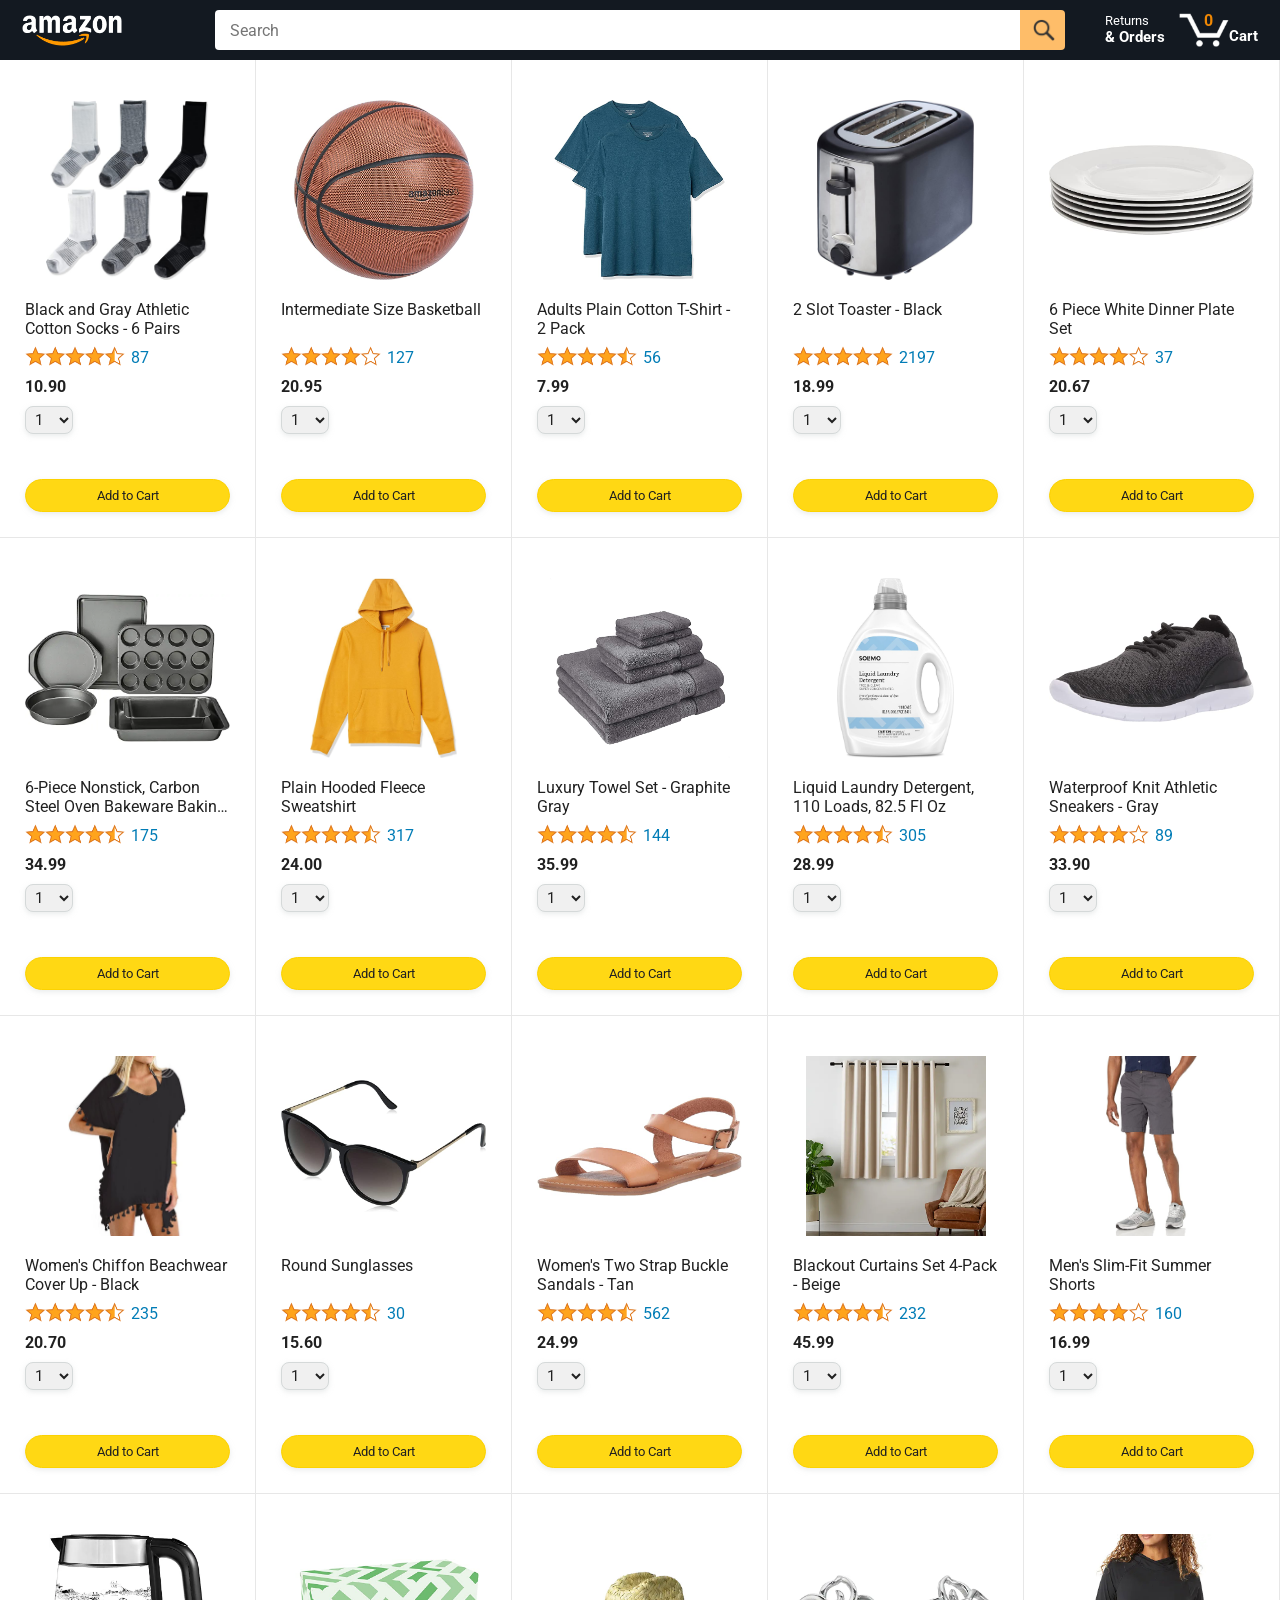
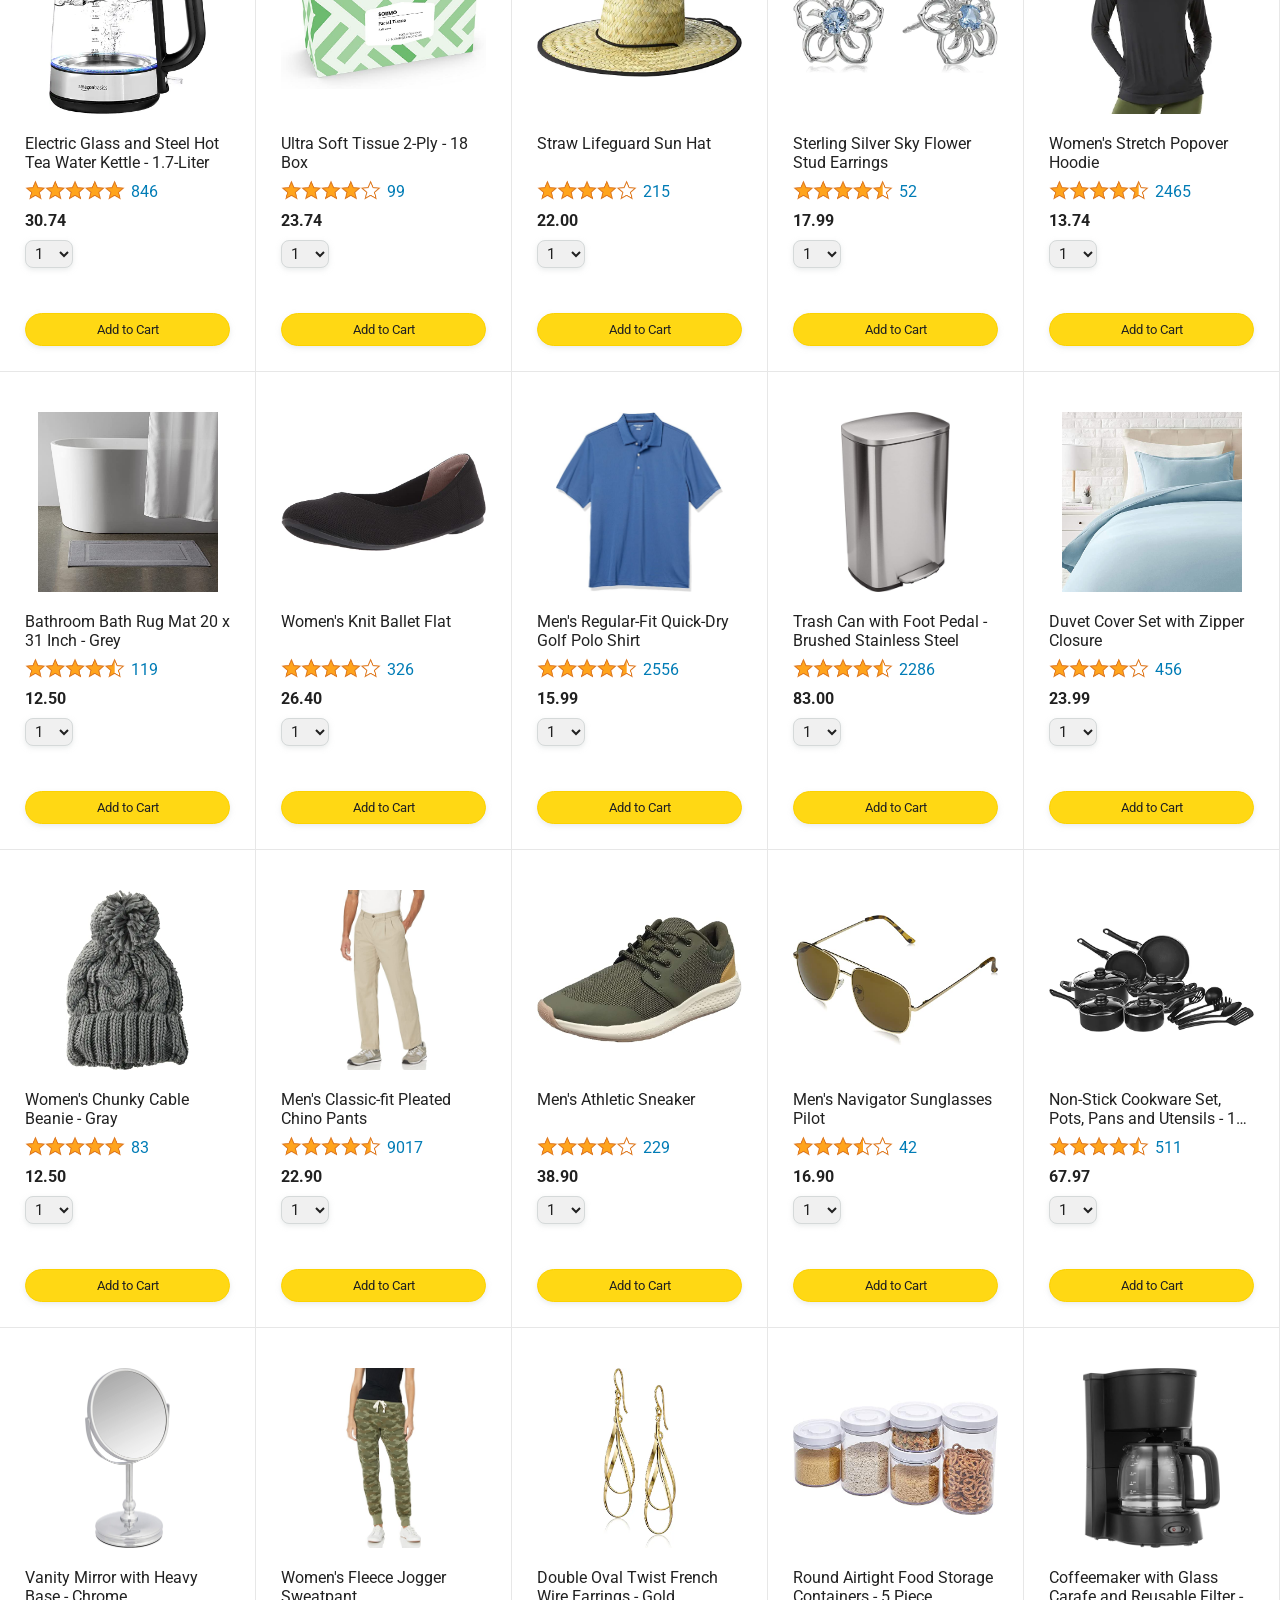
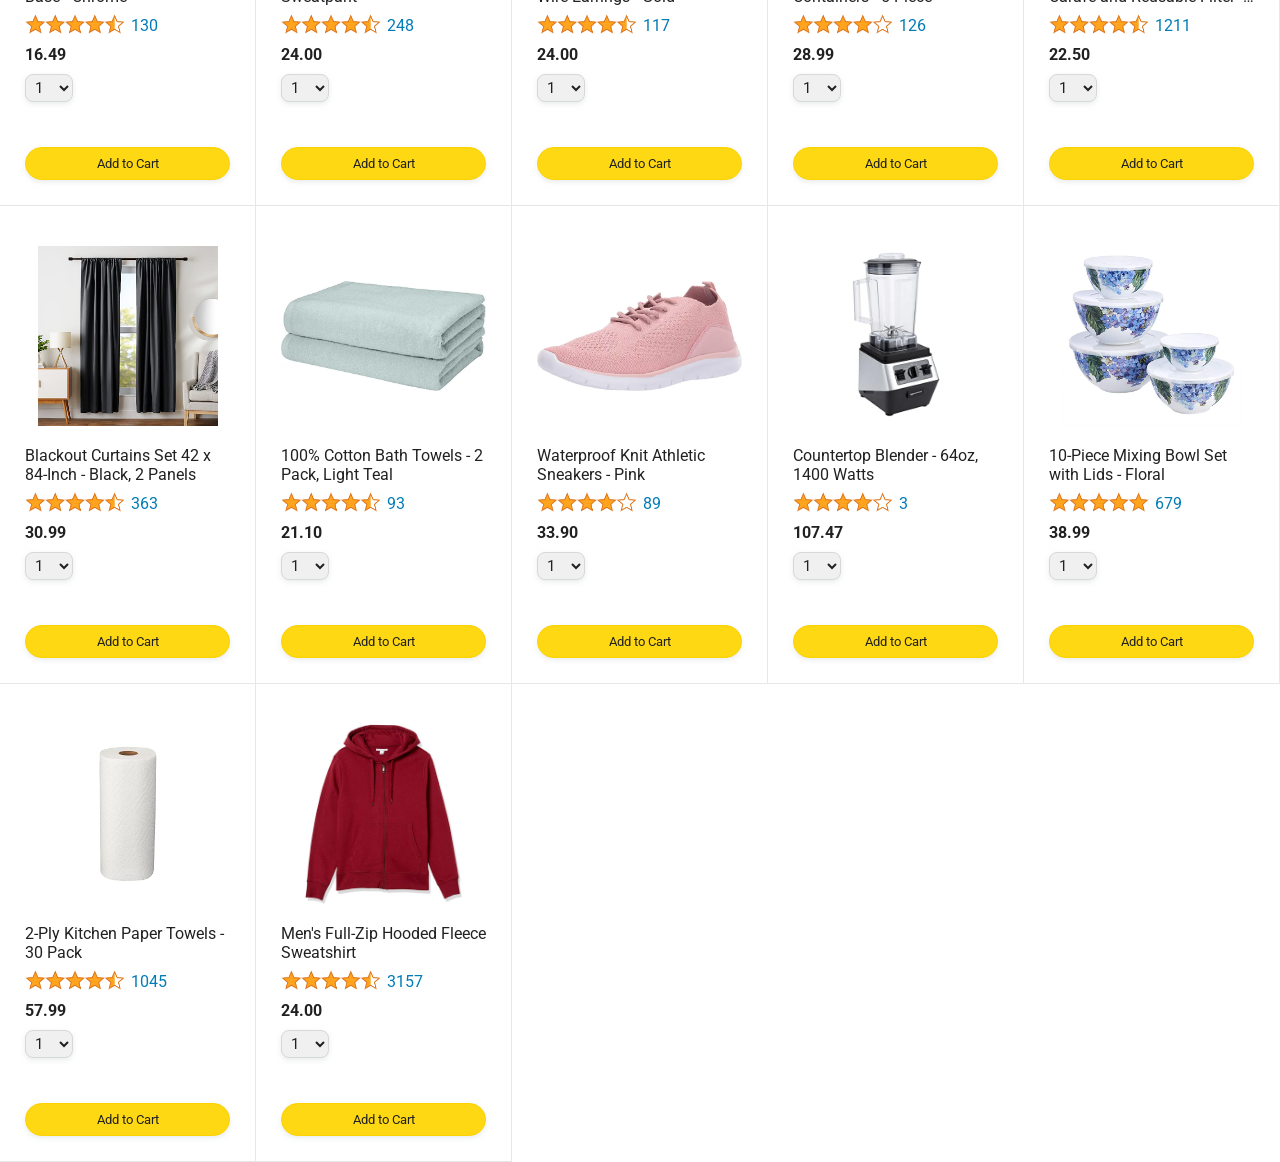
==== amazon.html @ 9e22f85b "clean project final" ====
<!DOCTYPE html>
<html>
  <head>
    <title>Amazon Project</title>

    <!-- This code is needed for responsive design to work.
      (Responsive design = make the website look good on
      smaller screen sizes like a phone or a tablet). -->
    <meta name="viewport" content="width=device-width, initial-scale=1">

    <!-- Load a font called Roboto from Google Fonts. -->
    <link rel="preconnect" href="https://fonts.googleapis.com">
    <link rel="preconnect" href="https://fonts.gstatic.com" crossorigin>
    <link href="https://fonts.googleapis.com/css2?family=Roboto:wght@400;500;700&display=swap" rel="stylesheet">

    <!-- Here are the CSS files for this page. -->
    <link rel="stylesheet" href="styles/shared/general.css">
    <link rel="stylesheet" href="styles/shared/amazon-header.css">
    <link rel="stylesheet" href="styles/pages/amazon.css">
    <link rel="icon" type="icone/image-x" href="images/amazon-mobile-logo-white.png">
  </head>
  <body>

    <div class="amazon-header">

      <div class="amazon-header-left-section" title="amazon lest header">
        <a href="amazon.html" class="header-link">
          <img class="amazon-logo"
            src="images/amazon-logo-white.png">
          <img class="amazon-mobile-logo"
            src="images/amazon-mobile-logo-white.png">
        </a>
      </div>

      <div class="amazon-header-middle-section">
        <input class="search-bar" type="text" placeholder="Search">

        <button class="search-button">
          <img class="search-icon" src="images/icons/search-icon.png">
        </button>
      </div>

      <div class="amazon-header-right-section">
        <a class="orders-link header-link" href="orders.html">
          <span class="returns-text">Returns</span>
          <span class="orders-text">& Orders</span>
        </a>

        <a class="cart-link header-link" href="checkout.html">
          <img class="cart-icon" src="images/icons/cart-icon.png">
          <div class="cart-quantity js-cart-quantity">0</div>
          <div class="cart-text">Cart</div>
        </a>
      </div>
    </div>
    
    <div class="main">
      <div class="products-grid js-products-grid">

        <!--
        
        here is all replaced by the javascript code with in a class js-products-grid


        <div class="product-container">
          <div class="product-image-container">
            <img class="product-image"
              src="images/products/athletic-cotton-socks-6-pairs.jpg">
          </div>

          <div class="product-name limit-text-to-2-lines">
            Black and Gray Athletic Cotton Socks - 6 Pairs
          </div>

          <div class="product-rating-container">
            <img class="product-rating-stars"
              src="images/ratings/rating-45.png">
            <div class="product-rating-count link-primary">
              87
            </div>
          </div>

          <div class="product-price">
            $10.90
          </div>

          <div class="product-quantity-container">
            <select>
              <option selected value="1">1</option>
              <option value="2">2</option>
              <option value="3">3</option>
              <option value="4">4</option>
              <option value="5">5</option>
              <option value="6">6</option>
              <option value="7">7</option>
              <option value="8">8</option>
              <option value="9">9</option>
              <option value="10">10</option>
            </select>
          </div>

          <div class="product-spacer"></div>

          <div class="added-to-cart">
            <img src="images/icons/checkmark.png">
            Added
          </div>

          <button class="add-to-cart-button button-primary">
            Add to Cart
          </button>
        </div>

        <div class="product-container">
          <div class="product-image-container">
            <img class="product-image"
              src="images/products/intermediate-composite-basketball.jpg">
          </div>

          <div class="product-name limit-text-to-2-lines">
            Intermediate Size Basketball
          </div>

          <div class="product-rating-container">
            <img class="product-rating-stars"
              src="images/ratings/rating-40.png">
            <div class="product-rating-count link-primary">
              127
            </div>
          </div>

          <div class="product-price">
            $20.95
          </div>

          <div class="product-quantity-container">
            <select>
              <option selected value="1">1</option>
              <option value="2">2</option>
              <option value="3">3</option>
              <option value="4">4</option>
              <option value="5">5</option>
              <option value="6">6</option>
              <option value="7">7</option>
              <option value="8">8</option>
              <option value="9">9</option>
              <option value="10">10</option>
            </select>
          </div>

          <div class="product-spacer"></div>

          <div class="added-to-cart">
            <img src="images/icons/checkmark.png">
            Added
          </div>

          <button class="add-to-cart-button button-primary">
            Add to Cart
          </button>
        </div>
      -->



    
        
     </div>
      
    </div>
  <!--<script src="data/carts.js"></script>-->  
<!--<script src="data/products.js" ></script>-->
    <script type="module" src="scripts/amazon.js"></script>
  </body>
</html>
---- styles/shared/general.css ----
body {
  font-family: Roboto, Arial;
  color: rgb(33, 33, 33);
  /* The <body> element has a default margin of 8px
     on all sides. This removes the default margins. */
  margin: 0;
}

/* <p> elements have a default margin on the top
   and bottom. This removes the default margins. */
p {
  margin: 0;
}

button {
  cursor: pointer;
}

select {
  cursor: pointer;
}

input, select, button {
  font-family: Roboto, Arial;
}

.button-primary {
  color: rgb(33, 33, 33);
  background-color: rgb(255, 216, 20);
  border: 1px solid rgb(252, 210, 0);
  border-radius: 8px;
  cursor: pointer;
  box-shadow: 0 2px 5px rgba(213, 217, 217, 0.5);
}

.button-primary:hover {
  background-color: rgb(247, 202, 0);
  border: 1px solid rgb(242, 194, 0);
}

.button-primary:active {
  background: rgb(255, 216, 20);
  border-color: rgb(252, 210, 0);
  box-shadow: none;
}

.button-secondary {
  color: rgb(33, 33, 33);
  background: white;
  border: 1px solid rgb(213, 217, 217);
  border-radius: 8px;
  cursor: pointer;
  box-shadow: 0 2px 5px rgba(213, 217, 217, 0.5);
}

.button-secondary:hover {
  background-color: rgb(247, 250, 250);
}

.button-secondary:active {
  background-color: rgb(237, 253, 255);
  box-shadow: none;
}

/* These styles will limit text to 2 lines. Anything
   beyond 2 lines will be replaced with "..."
   You can find this code by using an A.I. tool or by
   searching in Google.
   https://css-tricks.com/almanac/properties/l/line-clamp/ */
.limit-text-to-2-lines {
  display: -webkit-box;
  -webkit-line-clamp: 2;
  -webkit-box-orient: vertical;
  overflow: hidden;
}

.link-primary {
  color: rgb(1, 124, 182);
  cursor: pointer;
}

.link-primary:hover {
  color: rgb(196, 80, 0);
}

/* Styles for dropdown selectors. */
select {
  color: rgb(33, 33, 33);
  background-color: rgb(240, 240, 240);
  border: 1px solid rgb(213, 217, 217);
  border-radius: 8px;
  padding: 3px 5px;
  font-size: 15px;
  cursor: pointer;
  box-shadow: 0 2px 5px rgba(213, 217, 217, 0.5);
}

select:focus,
input:focus {
  outline: 2px solid rgb(255, 153, 0);
}
---- styles/shared/amazon-header.css ----
.amazon-header {
  background-color: rgb(19, 25, 33);
  color:white;
  padding-left: 15px;
  padding-right: 15px;

  display: flex;
  align-items: center;
  justify-content: space-between;

  position: fixed;
  top: 0;
  left: 0;
  right: 0;
  height: 60px;
}

.amazon-header-left-section {
  width: 180px;
}

@media (max-width: 800px) {
  .amazon-header-left-section {
    width: unset;
  }
}

.header-link {
  display: inline-block;
  padding: 6px;
  border-radius: 2px;
  cursor: pointer;
  text-decoration: none;
  border: 1px solid rgba(0, 0, 0, 0);
}

.header-link:hover {
  border: 1px solid white;
}

.amazon-logo {
  width: 100px;
  margin-top: 5px;
}

.amazon-mobile-logo {
  display: none;
}

@media (max-width: 575px) {
  .amazon-logo {
    display: none;
  }

  .amazon-mobile-logo {
    display: block;
    height: 35px;
    margin-top: 5px;
  }
}

.amazon-header-middle-section {
  flex: 1;
  max-width: 850px;
  margin-left: 10px;
  margin-right: 10px;
  display: flex;
}

.search-bar {
  flex: 1;
  width: 0;
  font-size: 16px;
  height: 38px;
  padding-left: 15px;
  border: none;
  border-top-left-radius: 4px;
  border-bottom-left-radius: 4px;
  border-top-right-radius: 0;
  border-bottom-right-radius: 0;
}

.search-button {
  background-color: rgb(254, 189, 105);
  border: none;
  width: 45px;
  height: 40px;
  border-top-right-radius: 4px;
  border-bottom-right-radius: 4px;
  flex-shrink: 0;
}

.search-icon {
  height: 22px;
  margin-left: 2px;
  margin-top: 3px;
}

.amazon-header-right-section {
  width: 180px;
  flex-shrink: 0;
  display: flex;
  justify-content: end;
}

.orders-link {
  color: white;
}

.returns-text {
  display: block;
  font-size: 13px;
}

.orders-text {
  display: block;
  font-size: 15px;
  font-weight: 700;
}

.cart-link {
  color: white;
  display: flex;
  align-items: center;
  position: relative;
}

.cart-icon {
  width: 50px;
}

.cart-text {
  margin-top: 12px;
  font-size: 15px;
  font-weight: 700;
}

.cart-quantity {
  color: rgb(240, 136, 4);
  font-size: 16px;
  font-weight: 700;

  position: absolute;
  top: 4px;
  left: 22px;
  
  width: 26px;
  text-align: center;
}
---- styles/pages/amazon.css ----
.main {
  margin-top: 60px;
}

.products-grid {
  display: grid;

  /* - In CSS Grid, 1fr means a column will take up the
       remaining space in the grid.
     - If we write 1fr 1fr ... 1fr; 8 times, this will
       divide the grid into 8 columns, each taking up an
       equal amount of the space.
     - repeat(8, 1fr); is a shortcut for repeating "1fr"
       8 times (instead of typing out "1fr" 8 times).
       repeat(...) is a special property that works with
       display: grid; */
  grid-template-columns: repeat(8, 1fr);
}

/* @media is used to create responsive design (making the
   website look good on any screen size). This @media
   means when the screen width is 2000px or less, we
   will divide the grid into 7 columns instead of 8. */
@media (max-width: 2000px) {
  .products-grid {
    grid-template-columns: repeat(7, 1fr);
  }
}

/* This @media means when the screen width is 1600px or
   less, we will divide the grid into 6 columns. */
@media (max-width: 1600px) {
  .products-grid {
    grid-template-columns: repeat(6, 1fr);
  }
}

@media (max-width: 1300px) {
  .products-grid {
    grid-template-columns: repeat(5, 1fr);
  }
}

@media (max-width: 1000px) {
  .products-grid {
    grid-template-columns: repeat(4, 1fr);
  }
}

@media (max-width: 800px) {
  .products-grid {
    grid-template-columns: repeat(3, 1fr);
  }
}

@media (max-width: 575px) {
  .products-grid {
    grid-template-columns: repeat(2, 1fr);
  }
}

@media (max-width: 450px) {
  .products-grid {
    grid-template-columns: 1fr;
  }
}

.product-container {
  padding-top: 40px;
  padding-bottom: 25px;
  padding-left: 25px;
  padding-right: 25px;

  border-right: 1px solid rgb(231, 231, 231);
  border-bottom: 1px solid rgb(231, 231, 231);

  display: flex;
  flex-direction: column;
}

.product-image-container {
  display: flex;
  justify-content: center;
  align-items: center;

  height: 180px;
  margin-bottom: 20px;
}

.product-image {
  /* Images will overflow their container by default. To
    prevent this, we set max-width and max-height to 100%
    so they stay inside their container. */
  max-width: 100%;
  max-height: 100%;
}

.product-name {
  height: 40px;
  margin-bottom: 5px;
}

.product-rating-container {
  display: flex;
  align-items: center;
  margin-bottom: 10px;
}

.product-rating-stars {
  width: 100px;
  margin-right: 6px;
}

.product-rating-count {
  color: rgb(1, 124, 182);
  cursor: pointer;
  margin-top: 3px;
}

.product-price {
  font-weight: 700;
  margin-bottom: 10px;
}

.product-quantity-container {
  margin-bottom: 17px;
}

.product-spacer {
  flex: 1;
}

.added-to-cart {
  color: rgb(6, 125, 98);
  font-size: 16px;

  display: flex;
  align-items: center;
  margin-bottom: 8px;

  /* At first, the "Added to cart" message will
     be invisible. Use JavaScript to change the
     opacity and make it visible. */
  opacity: 0;
}

.added-to-cart img {
  height: 20px;
  margin-right: 5px;
}

.add-to-cart-button {
  width: 100%;
  padding: 8px;
  border-radius: 50px;
}
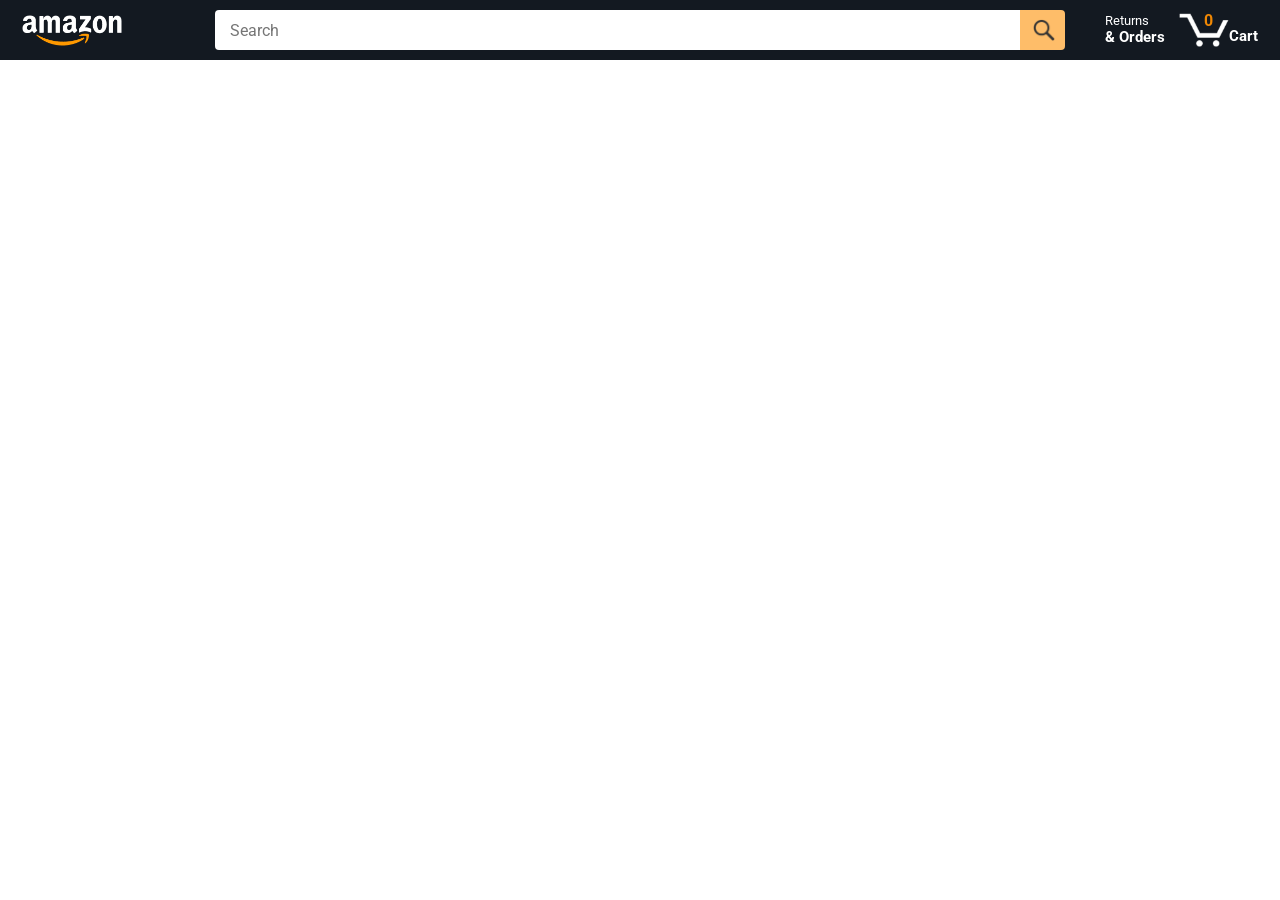
==== commit 6817c32e: "fix price formatting and radio selector" ====
(no text change in the page or its own stylesheets)
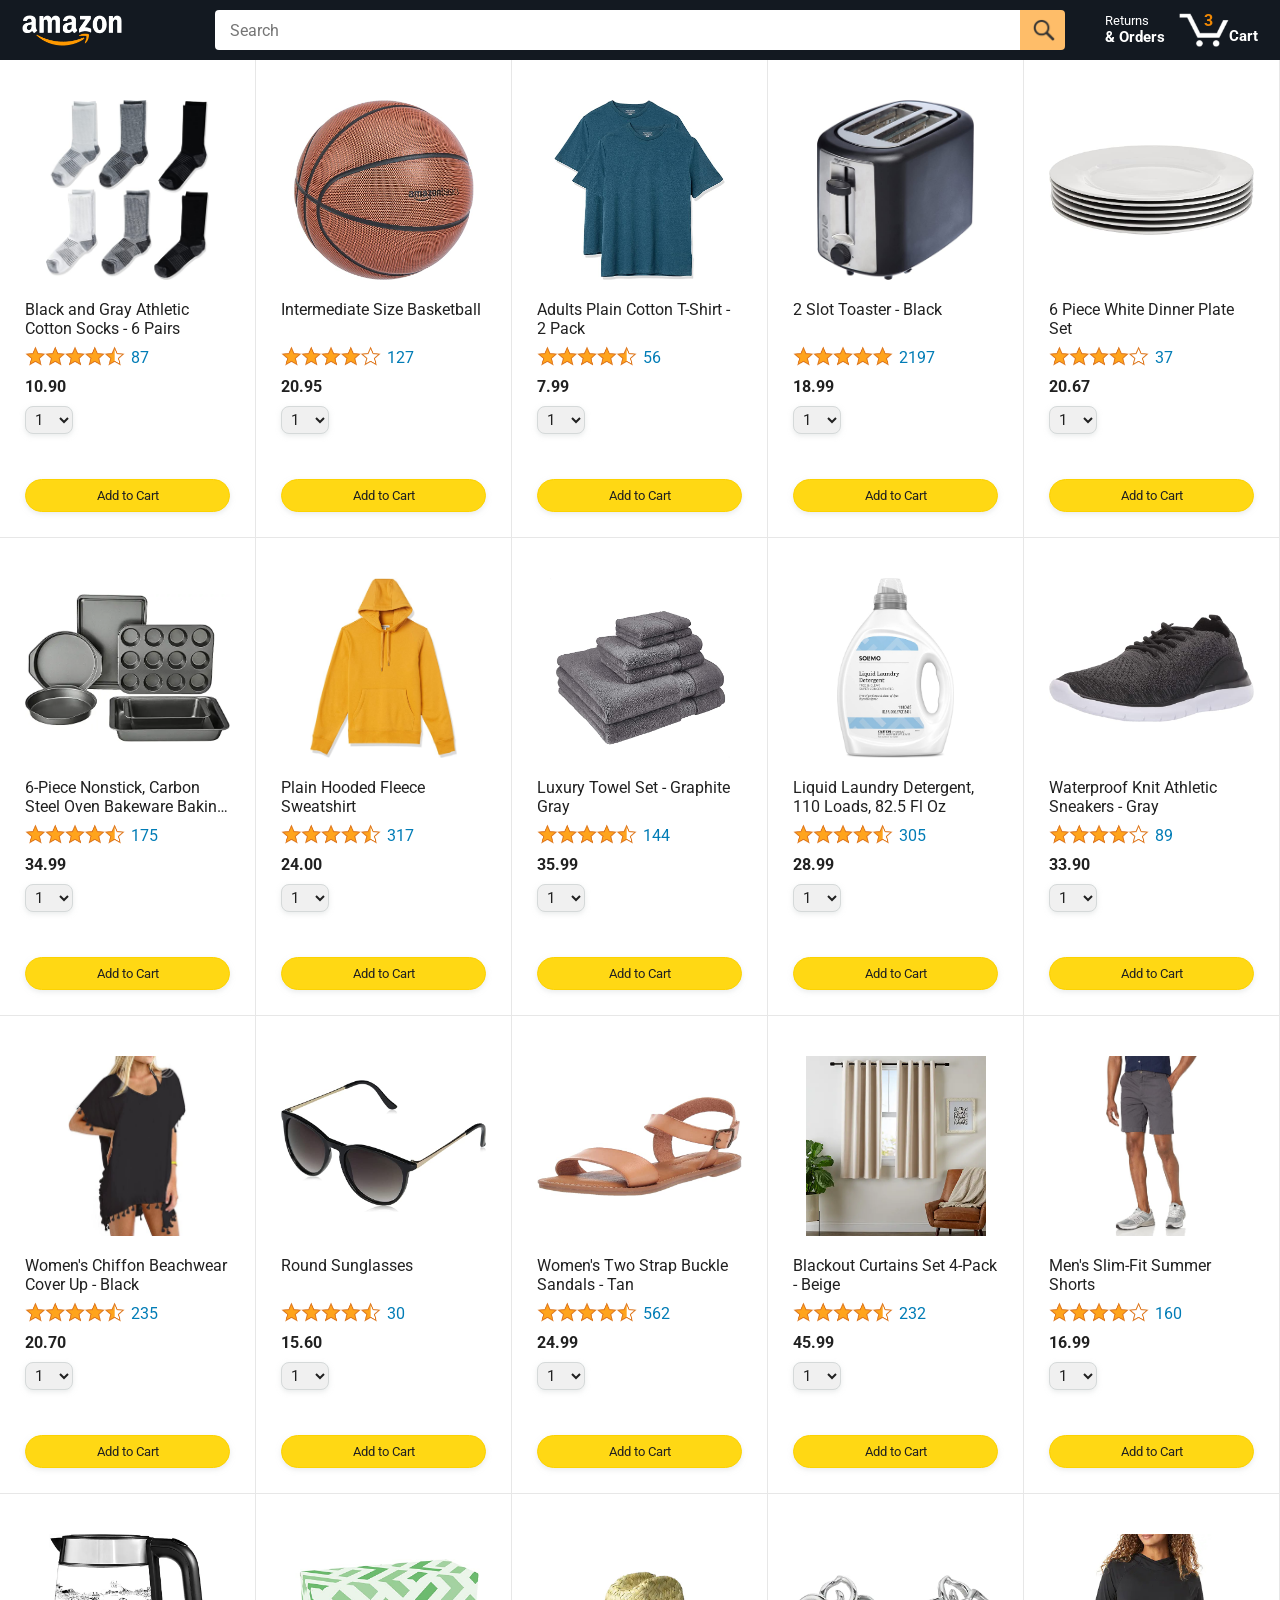
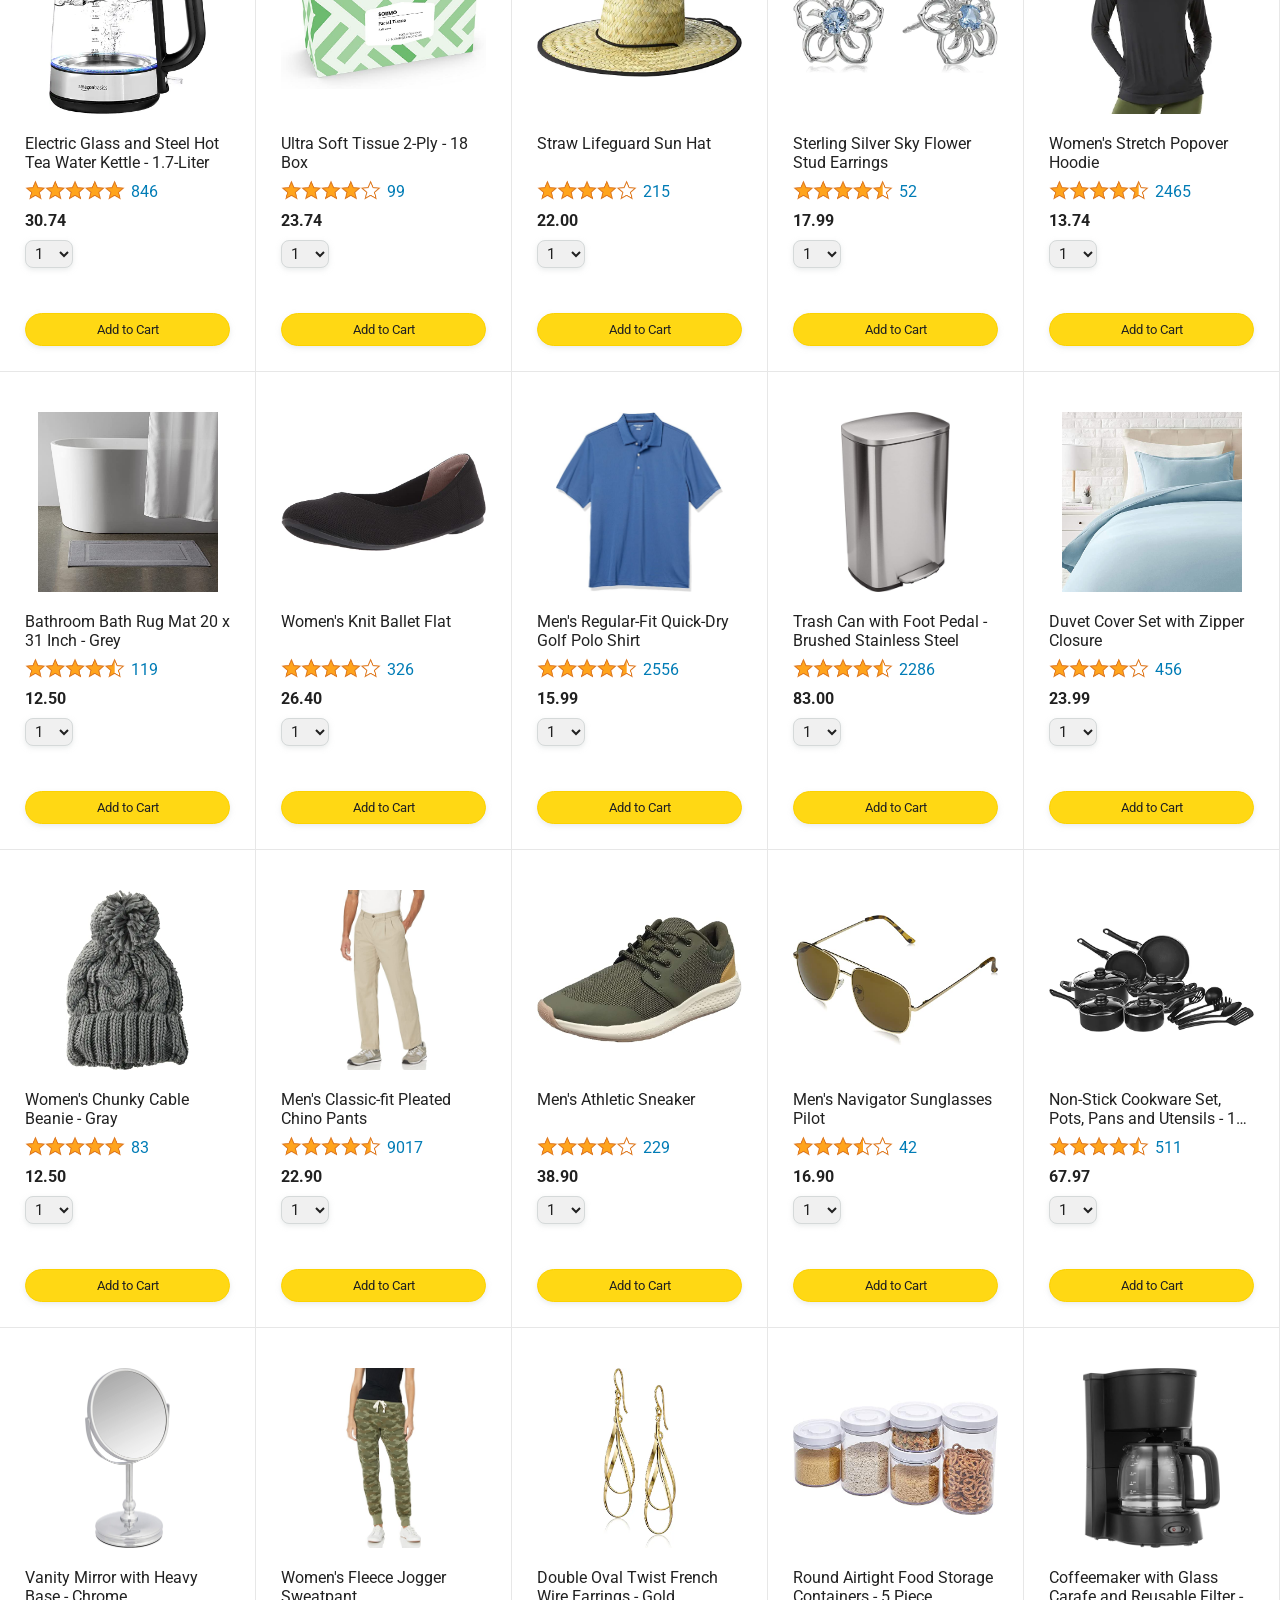
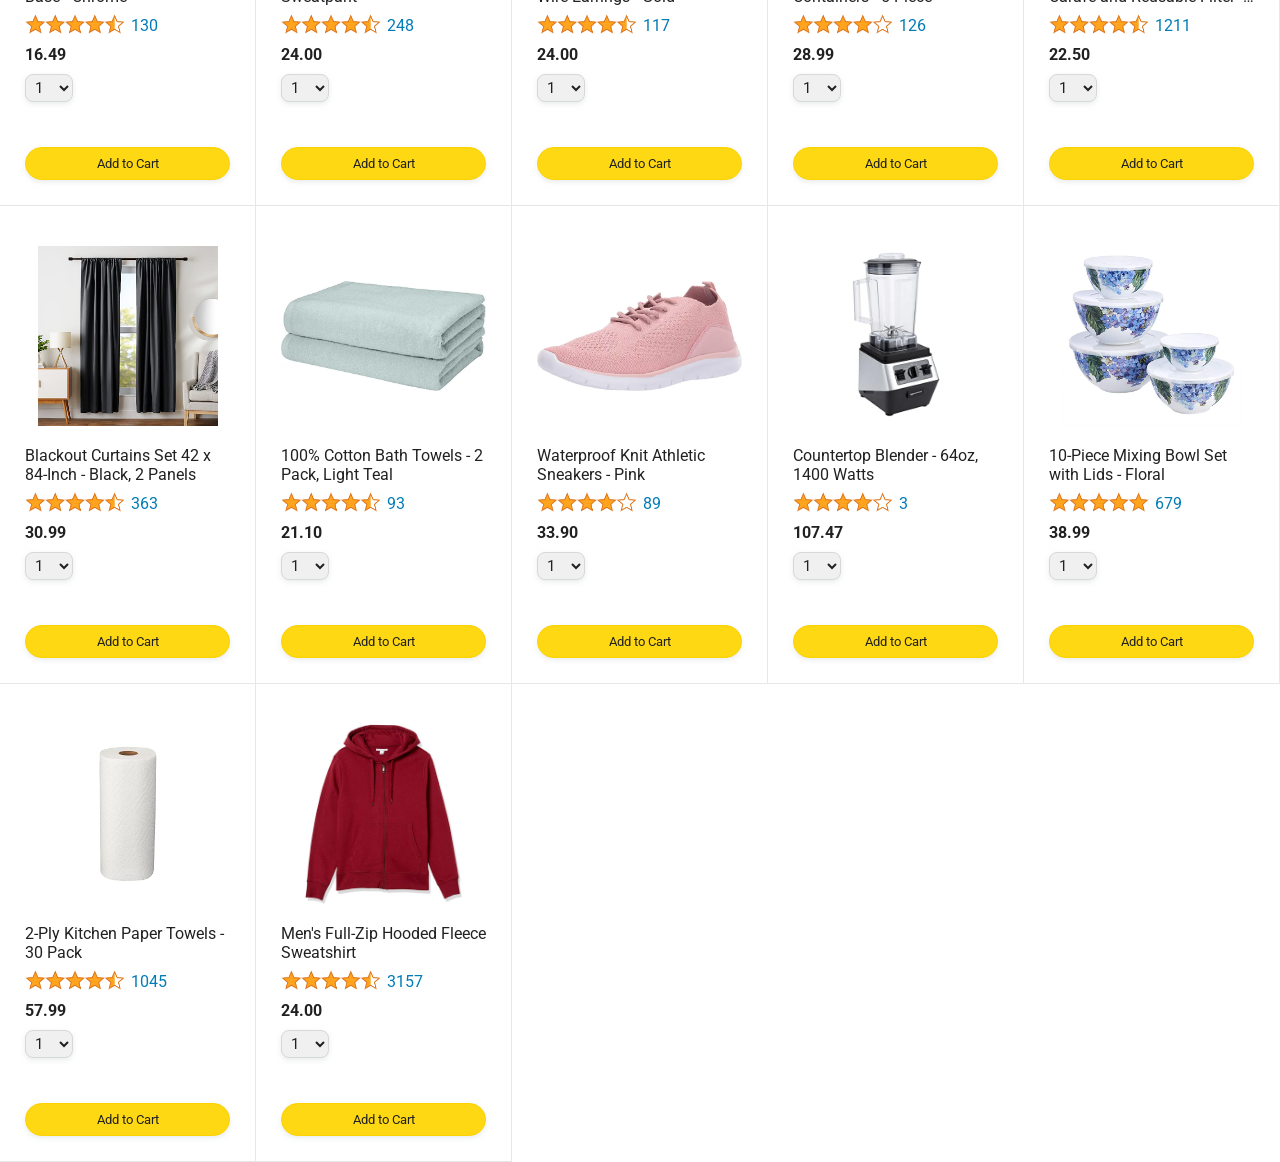
==== commit a943bf28: "make the search engin active" ====
--- a/amazon.html
+++ b/amazon.html
@@ -31,11 +31,11 @@
             src="images/amazon-mobile-logo-white.png">
         </a>
       </div>
+<!--search engine -->
+      <div class="amazon-header-middle-section">
+        <input class="search-bar js-search-bar" type="text" placeholder="Search">
 
-      <div class="amazon-header-middle-section">
-        <input class="search-bar" type="text" placeholder="Search">
-
-        <button class="search-button">
+        <button class="search-button js-search-button">
           <img class="search-icon" src="images/icons/search-icon.png">
         </button>
       </div>
